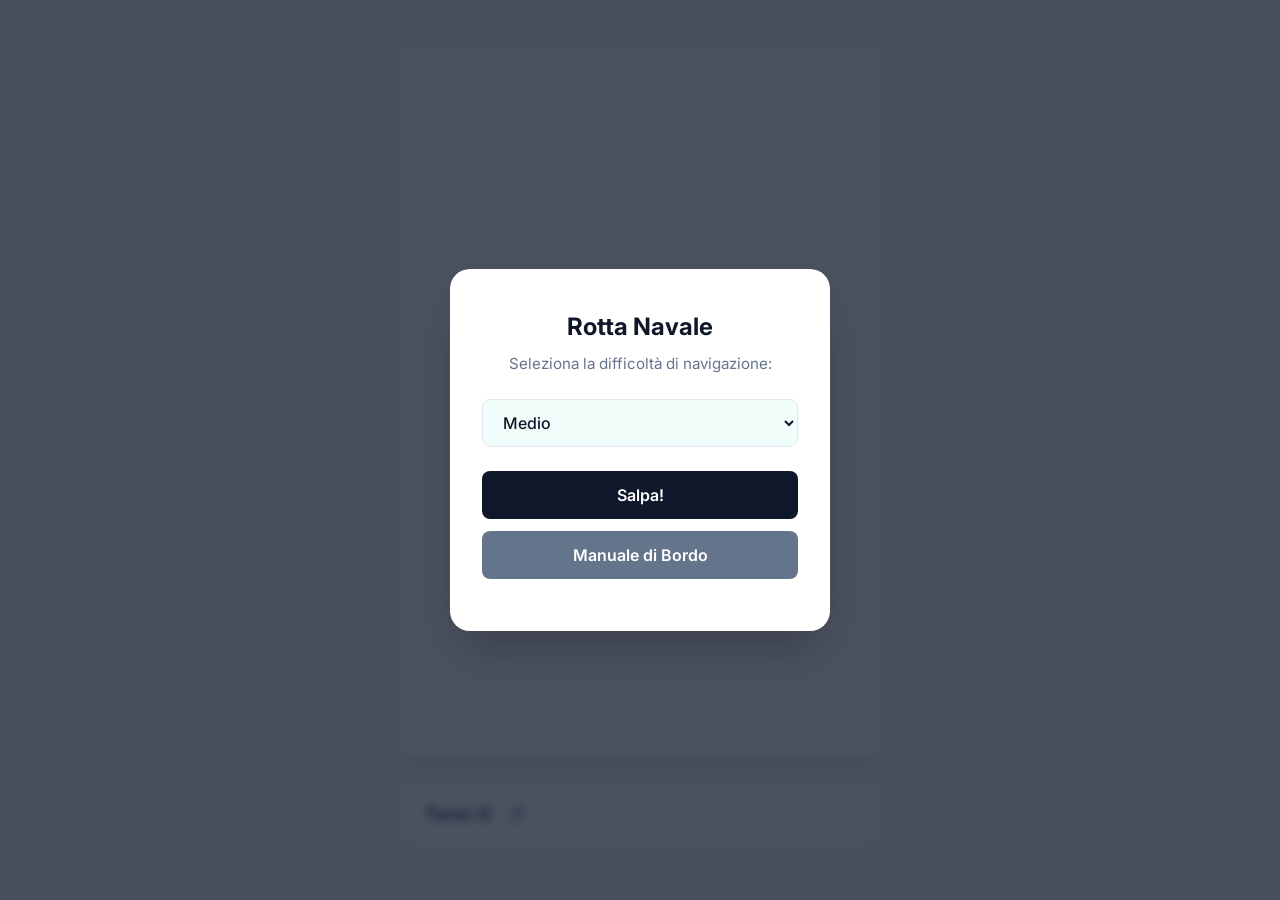
==== boat/index.html @ 7e12c4a1 "Creazione gioco barca" ====
<!DOCTYPE html>
<html lang="it">
<head>
    <meta charset="UTF-8">
    <meta name="viewport" content="width=device-width, initial-scale=1.0">
    <title>Rotta Navale</title>
    <link rel="stylesheet" href="style.css">
</head>
<body>
    <div class="app-container">
        <main class="game-board fullscreen">
            <div class="canvas-wrapper">
                <canvas id="gameCanvas" onclick="handleCanvasClick(event)"></canvas>
            </div>
            
            <div class="mini-hud">
                <div class="hud-left">
                    <span id="strokeInfo">Turni: 0</span>
                    <span id="buoyStatus" style="display:none; font-size: 0.9em; margin-left:10px;">🚩 Boa: ❌</span>
                    <button class="btn-help" onclick="openTutorial()" title="Regole del gioco">?</button>
                </div>
                <span id="rollInfo"></span>
            </div>
        </main>

        <div id="gameModal" class="modal-overlay">
            <div class="modal-content">
                <h2 id="modalTitle">Titolo</h2>
                <div id="modalBody"></div>
            </div>
        </div>
    </div>
    <script src="script.js"></script>
</body>
</html>
---- boat/style.css ----
@import url('https://fonts.googleapis.com/css2?family=Inter:wght@400;500;600;700&display=swap');

:root {
    --bg-page: #f0fdfa; /* Leggero azzurro per il tema marino */
    --bg-panel: #ffffff;
    --text-main: #0f172a;
    --text-muted: #64748b;
    --border-color: #e2e8f0;
    
    --btn-primary: #0f172a;
    --btn-blue: #0ea5e9;
    --btn-orange: #f59e0b;
    --btn-green: #10b981;
    --btn-grey: #94a3b8;
}

* {
    box-sizing: border-box;
    margin: 0;
    padding: 0;
    font-family: 'Inter', system-ui, -apple-system, sans-serif;
}

body {
    background-color: var(--bg-page);
    color: var(--text-main);
    line-height: 1.5;
    overflow-x: hidden;
}

.app-container {
    width: 100%;
    min-height: 100vh;
}

.fullscreen {
    display: flex;
    flex-direction: column;
    align-items: center;
    justify-content: center;
    min-height: 100vh;
    padding: 1rem;
    background-color: var(--bg-page);
}

.canvas-wrapper {
    width: 100%;
    max-width: 480px;
    margin: 0 auto;
    background: var(--bg-panel);
    padding: 1rem;
    border-radius: 1rem;
    box-shadow: 0 10px 25px -5px rgba(0, 0, 0, 0.1), 0 8px 10px -6px rgba(0, 0, 0, 0.1);
}

canvas {
    display: block;
    width: 100%;
    height: auto;
    aspect-ratio: 12 / 18;
    border: 1px solid var(--border-color);
    border-radius: 0.5rem;
    cursor: pointer;
    image-rendering: -webkit-optimize-contrast;
    image-rendering: crisp-edges;
}

.mini-hud {
    display: flex;
    justify-content: space-between;
    width: 100%;
    max-width: 480px;
    margin-top: 1.5rem;
    background: var(--bg-panel);
    padding: 1rem 1.5rem;
    border-radius: 0.75rem;
    box-shadow: 0 4px 6px -1px rgba(0, 0, 0, 0.05);
    border: 1px solid var(--border-color);
    font-weight: 600;
    font-size: 1.1rem;
    color: var(--text-main);
}

#rollInfo {
    color: var(--btn-blue);
}

.modal-overlay {
    position: fixed;
    top: 0; left: 0; right: 0; bottom: 0;
    background: rgba(15, 23, 42, 0.75);
    backdrop-filter: blur(4px);
    display: flex;
    align-items: center;
    justify-content: center;
    z-index: 1000;
    opacity: 0;
    pointer-events: none;
    transition: opacity 0.25s ease;
}

.modal-overlay.active {
    opacity: 1;
    pointer-events: auto;
}

.modal-content {
    background: var(--bg-panel);
    padding: 2.5rem 2rem;
    border-radius: 1.25rem;
    width: 90%;
    max-width: 380px;
    text-align: center;
    box-shadow: 0 25px 50px -12px rgba(0, 0, 0, 0.25);
    transform: translateY(20px) scale(0.95);
    transition: transform 0.25s cubic-bezier(0.4, 0, 0.2, 1);
}

.modal-overlay.active .modal-content {
    transform: translateY(0) scale(1);
}

.modal-content h2 {
    font-size: 1.5rem;
    font-weight: 700;
    margin-bottom: 0.5rem;
    color: var(--text-main);
}

.modal-content p {
    color: var(--text-muted);
    margin-bottom: 1.5rem;
    font-size: 0.95rem;
}

.input-select {
    width: 100%;
    padding: 0.75rem 1rem;
    margin-bottom: 1.5rem;
    border: 1px solid var(--border-color);
    border-radius: 0.5rem;
    font-size: 1rem;
    font-weight: 500;
    color: var(--text-main);
    background-color: var(--bg-page);
    outline: none;
    cursor: pointer;
    transition: border-color 0.2s;
}

.input-select:focus {
    border-color: var(--btn-blue);
}

.btn {
    display: block;
    width: 100%;
    padding: 0.875rem 1rem;
    border: none;
    border-radius: 0.5rem;
    font-size: 1rem;
    font-weight: 600;
    cursor: pointer;
    color: white;
    margin-bottom: 0.75rem;
    transition: transform 0.1s, filter 0.2s;
}

.btn:active { transform: scale(0.98); }
.btn:hover { filter: brightness(1.1); }

.btn-primary { background: var(--btn-primary); }
.btn-blue { background: var(--btn-blue); }
.btn-orange { background: var(--btn-orange); color: #fff; }
.btn-green { background: var(--btn-green); }
.btn-grey { background: var(--text-muted); }

.hud-left {
    display: flex;
    align-items: center;
    gap: 0.75rem;
}

.btn-help {
    width: 1.75rem;
    height: 1.75rem;
    border-radius: 50%;
    border: 1px solid var(--border-color);
    background: var(--bg-page);
    color: var(--text-main);
    font-weight: bold;
    font-size: 0.9rem;
    cursor: pointer;
    display: flex;
    align-items: center;
    justify-content: center;
    transition: all 0.2s;
}

.btn-help:hover {
    background: var(--btn-primary);
    color: white;
    border-color: var(--btn-primary);
}

.tutorial-text {
    text-align: left;
    font-size: 0.9rem;
    color: var(--text-muted);
    margin-bottom: 1.5rem;
    display: flex;
    flex-direction: column;
    gap: 0.75rem;
    max-height: 50vh;
    overflow-y: auto;
    padding-right: 0.5rem;
}

.tutorial-text strong {
    color: var(--text-main);
}
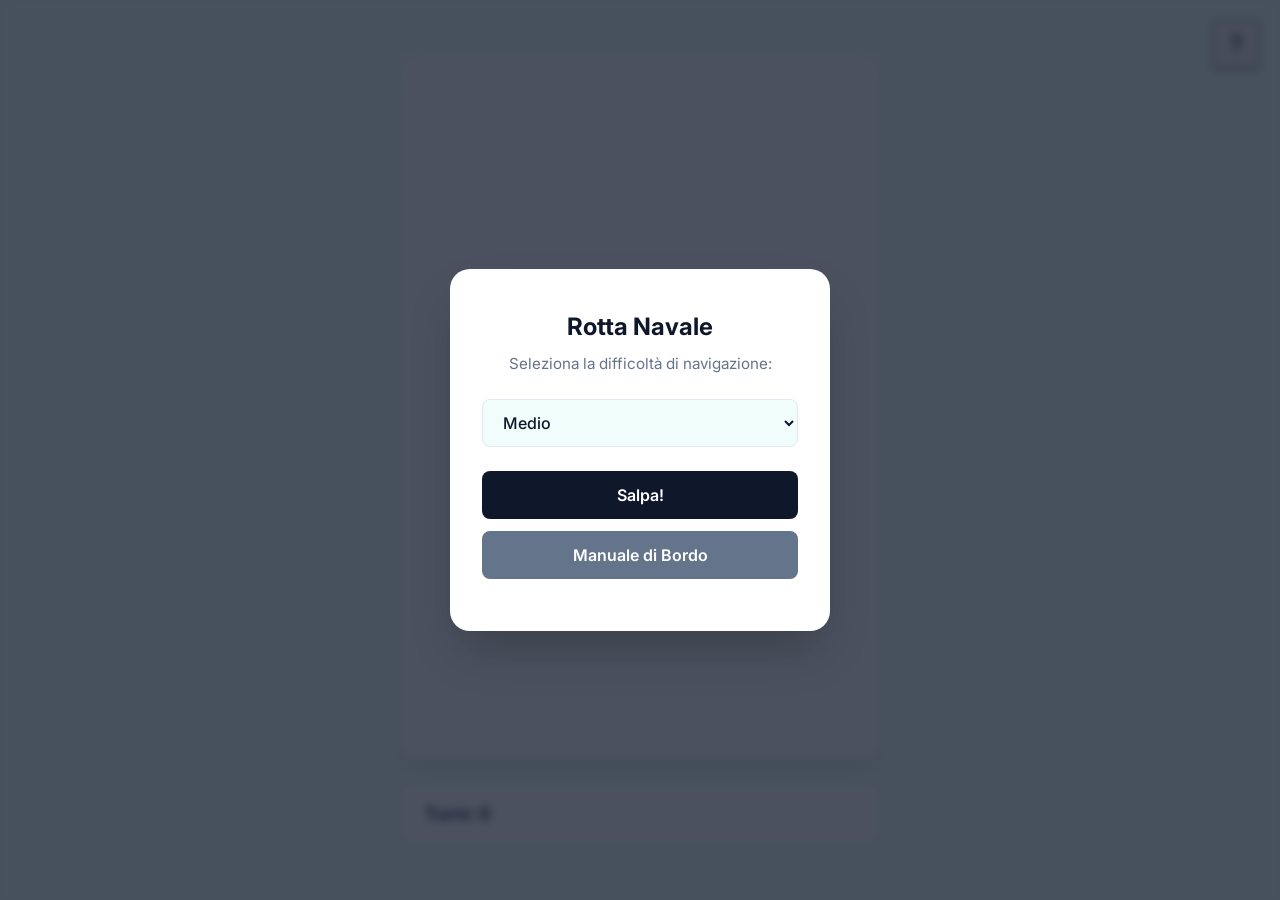
==== commit 0edda272: "Obiettivi: Aggiunto pulsante tutorial e migliorata la gestione dello stato di gioco - Introdotto un " ====
--- a/boat/index.html
+++ b/boat/index.html
@@ -7,6 +7,7 @@
     <link rel="stylesheet" href="style.css">
 </head>
 <body>
+    <button class="btn-floating" onclick="openTutorial()" title="Regole del gioco">?</button>
     <div class="app-container">
         <main class="game-board fullscreen">
             <div class="canvas-wrapper">
@@ -17,7 +18,6 @@
                 <div class="hud-left">
                     <span id="strokeInfo">Turni: 0</span>
                     <span id="buoyStatus" style="display:none; font-size: 0.9em; margin-left:10px;">🚩 Boa: ❌</span>
-                    <button class="btn-help" onclick="openTutorial()" title="Regole del gioco">?</button>
                 </div>
                 <span id="rollInfo"></span>
             </div>
@@ -30,6 +30,7 @@
             </div>
         </div>
     </div>
+    <script src="../common.js"></script>
     <script src="script.js"></script>
 </body>
 </html>
--- a/boat/style.css
+++ b/boat/style.css
@@ -219,3 +219,14 @@
 .tutorial-text strong {
     color: var(--text-main);
 }
+
+.btn-floating {
+    position: fixed;
+    top: 20px;
+    right: 20px;
+    width: 3rem;
+    height: 3rem;
+    font-size: 1.5rem;
+    box-shadow: 0 4px 6px -1px rgba(0, 0, 0, 0.2);
+    z-index: 900;
+}
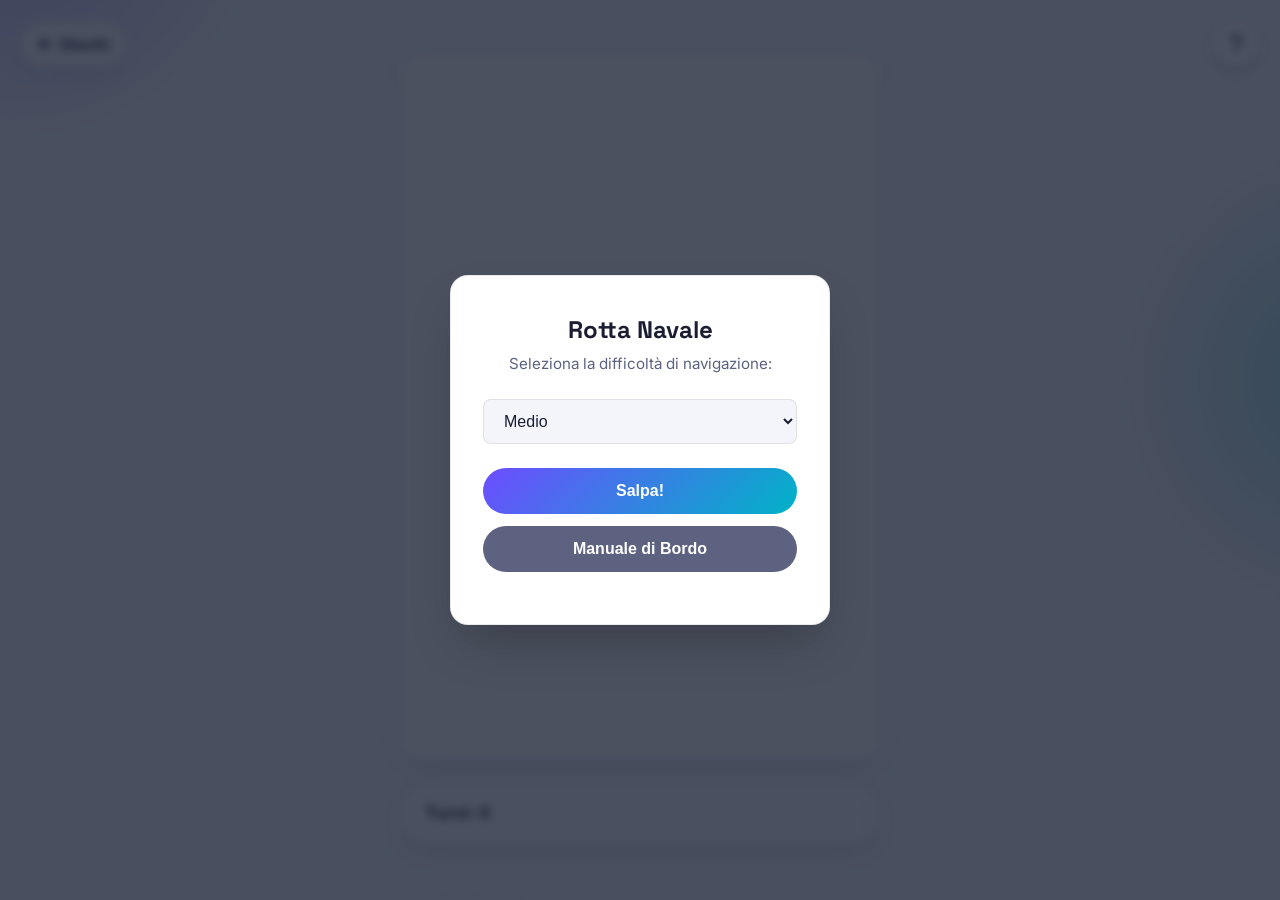
==== commit c9c9d82a: "Restyling con lo stile del sito personale - Menu con copertine a quadretti e tema condiviso mf-theme" ====
--- a/boat/index.html
+++ b/boat/index.html
@@ -4,14 +4,18 @@
     <meta charset="UTF-8">
     <meta name="viewport" content="width=device-width, initial-scale=1.0">
     <title>Rotta Navale</title>
+    <link rel="stylesheet" href="https://cdnjs.cloudflare.com/ajax/libs/font-awesome/6.5.1/css/all.min.css">
+    <link rel="stylesheet" href="../mf-theme.css">
     <link rel="stylesheet" href="style.css">
+    <script src="../mf-theme.js"></script>
 </head>
 <body>
-    <button class="btn-floating" onclick="openTutorial()" title="Regole del gioco">?</button>
+    <a class="btn-back" href="../" title="Torna ai giochi"><i class="fa-solid fa-arrow-left"></i><span>Giochi</span></a>
+    <button id="btnHelpFloating" class="btn-floating" title="Regole del gioco">?</button>
     <div class="app-container">
         <main class="game-board fullscreen">
             <div class="canvas-wrapper">
-                <canvas id="gameCanvas" onclick="handleCanvasClick(event)"></canvas>
+                <canvas id="gameCanvas"></canvas>
             </div>
             
             <div class="mini-hud">
--- a/mf-theme.css
+++ b/mf-theme.css
@@ -0,0 +1,221 @@
+/* ==========================================================
+   mf-theme · stile condiviso dei progetti di Matteo Filippini
+   Stessi colori, font e componenti di https://mattemn97.github.io
+   ========================================================== */
+@import url('https://fonts.googleapis.com/css2?family=Inter:wght@400;500;600;700&family=Space+Grotesk:wght@500;700&family=JetBrains+Mono:wght@400;500&display=swap');
+
+:root {
+  --bg: #f4f5fb;
+  --bg-2: #eceefa;
+  --surface: rgba(255, 255, 255, 0.72);
+  --surface-solid: #ffffff;
+  --border: rgba(20, 24, 60, 0.09);
+  --text: #1b1e33;
+  --muted: #5d6280;
+  --primary: #6d4dff;
+  --primary-2: #00b3c7;
+  --accent: #ff5d8f;
+  --ok: #1aa564;
+  --warn: #e0a100;
+  --err: #e5484d;
+  --on-primary: #ffffff;
+  --gradient: linear-gradient(135deg, var(--primary), var(--primary-2));
+  --shadow: 0 10px 30px -12px rgba(30, 30, 80, 0.18);
+  --blob-opacity: 0.35;
+  --radius: 18px;
+  --radius-sm: 10px;
+  --font: 'Inter', system-ui, -apple-system, 'Segoe UI', Roboto, sans-serif;
+  --font-display: 'Space Grotesk', var(--font);
+  --font-mono: 'JetBrains Mono', ui-monospace, Consolas, monospace;
+  color-scheme: light;
+}
+
+@media (prefers-color-scheme: dark) {
+  :root:not([data-theme="light"]) {
+    --bg: #0b0d1a; --bg-2: #11142a; --surface: rgba(22, 25, 48, 0.68); --surface-solid: #161930;
+    --border: rgba(255, 255, 255, 0.08); --text: #e8e9f5; --muted: #9a9fc0;
+    --primary: #8f75ff; --primary-2: #22d3e6; --accent: #ff6f9c; --ok: #3ccf8e; --warn: #f5c044; --err: #ff6b70;
+    --shadow: 0 14px 40px -16px rgba(0, 0, 0, 0.6); --blob-opacity: 0.25; color-scheme: dark;
+  }
+}
+:root[data-theme="dark"] {
+  --bg: #0b0d1a; --bg-2: #11142a; --surface: rgba(22, 25, 48, 0.68); --surface-solid: #161930;
+  --border: rgba(255, 255, 255, 0.08); --text: #e8e9f5; --muted: #9a9fc0;
+  --primary: #8f75ff; --primary-2: #22d3e6; --accent: #ff6f9c; --ok: #3ccf8e; --warn: #f5c044; --err: #ff6b70;
+  --shadow: 0 14px 40px -16px rgba(0, 0, 0, 0.6); --blob-opacity: 0.25; color-scheme: dark;
+}
+
+*, *::before, *::after { box-sizing: border-box; }
+
+html, body { margin: 0; }
+body {
+  font-family: var(--font);
+  background: var(--bg);
+  color: var(--text);
+  line-height: 1.55;
+  -webkit-font-smoothing: antialiased;
+  min-height: 100vh;
+  transition: background-color .4s, color .4s;
+}
+
+/* sfondo con macchie di colore che si muovono lentamente */
+body::before {
+  content: ''; position: fixed; inset: -20vmax; z-index: -1; pointer-events: none;
+  background:
+    radial-gradient(28vmax 28vmax at 15% 10%, color-mix(in srgb, var(--primary) calc(var(--blob-opacity) * 100%), transparent), transparent 70%),
+    radial-gradient(26vmax 26vmax at 90% 45%, color-mix(in srgb, var(--primary-2) calc(var(--blob-opacity) * 100%), transparent), transparent 70%),
+    radial-gradient(22vmax 22vmax at 40% 95%, color-mix(in srgb, var(--accent) calc(var(--blob-opacity) * 100%), transparent), transparent 70%);
+  animation: mf-drift 28s ease-in-out infinite alternate;
+}
+@keyframes mf-drift { to { transform: translate(4vmax, 3vmax) rotate(8deg); } }
+
+a { color: var(--primary); text-decoration: none; }
+a:hover { text-decoration: underline; }
+h1, h2, h3, h4 { font-family: var(--font-display); line-height: 1.2; margin: 0 0 .6rem; }
+p { margin: 0 0 .8rem; }
+.mono { font-family: var(--font-mono); }
+.muted { color: var(--muted); }
+.small { font-size: .85rem; }
+.hidden { display: none !important; }
+
+/* ---------- Barra superiore ---------- */
+.mf-topbar {
+  position: sticky; top: 0; z-index: 50;
+  display: flex; align-items: center; gap: .8rem;
+  padding: .65rem clamp(14px, 3vw, 32px);
+  background: color-mix(in srgb, var(--bg) 72%, transparent);
+  backdrop-filter: blur(14px); -webkit-backdrop-filter: blur(14px);
+  border-bottom: 1px solid var(--border);
+}
+.mf-home {
+  display: inline-flex; align-items: center; gap: .55rem; color: var(--text); font-weight: 600; font-size: .9rem; flex: none;
+}
+.mf-home:hover { text-decoration: none; color: var(--primary); }
+.mf-mark {
+  display: grid; place-items: center; width: 32px; height: 32px; border-radius: 10px;
+  background: var(--gradient); color: var(--on-primary);
+  font: 700 .8rem var(--font-display);
+}
+.mf-sep { color: var(--muted); opacity: .5; }
+.mf-app-title { font: 600 1rem var(--font-display); margin: 0; white-space: nowrap; overflow: hidden; text-overflow: ellipsis; min-width: 0; }
+.mf-topbar-actions { margin-left: auto; display: flex; gap: .5rem; align-items: center; flex: none; }
+.mf-icon-btn {
+  display: inline-grid; place-items: center; width: 38px; height: 38px; border-radius: 50%;
+  border: 1px solid var(--border); background: var(--surface); color: var(--text); cursor: pointer;
+  font-size: 1rem; transition: transform .3s, color .2s, border-color .2s;
+}
+.mf-icon-btn:hover { color: var(--primary); border-color: var(--primary); text-decoration: none; }
+#mfTheme:hover { transform: rotate(180deg); }
+@media (max-width: 560px) { .mf-home-name, .mf-sep { display: none; } }
+
+/* ---------- Layout ---------- */
+.mf-main { max-width: 1180px; margin: 0 auto; padding: clamp(1.2rem, 4vw, 2.4rem) clamp(14px, 3vw, 32px) 2rem; }
+.mf-hero { margin-bottom: 1.6rem; }
+.mf-hero h1 {
+  font-size: clamp(1.9rem, 5vw, 3rem); letter-spacing: -0.02em; margin-bottom: .3rem;
+  background: linear-gradient(120deg, var(--text) 30%, var(--primary) 70%, var(--primary-2));
+  -webkit-background-clip: text; background-clip: text; color: transparent;
+}
+.mf-hero p { color: var(--muted); font-size: 1.05rem; max-width: 70ch; }
+.mf-eyebrow { font-family: var(--font-mono); color: var(--primary); font-size: .9rem; margin-bottom: .2rem; }
+.mf-grid { display: grid; gap: 1.2rem; }
+
+/* ---------- Card ---------- */
+.mf-card {
+  position: relative; background: var(--surface); border: 1px solid var(--border); border-radius: var(--radius);
+  padding: 1.3rem 1.4rem; box-shadow: var(--shadow); color: var(--text);
+  backdrop-filter: blur(14px); -webkit-backdrop-filter: blur(14px);
+  transition: transform .25s, border-color .25s;
+}
+.mf-card h2 { font-size: 1.12rem; display: flex; align-items: center; gap: .55rem; }
+.mf-card-head { display: flex; flex-wrap: wrap; align-items: center; justify-content: space-between; gap: .6rem; margin-bottom: .9rem; }
+.mf-card-head h2 { margin: 0; }
+a.mf-card:hover { text-decoration: none; transform: translateY(-4px); border-color: color-mix(in srgb, var(--primary) 45%, var(--border)); }
+.mf-step {
+  display: inline-grid; place-items: center; width: 26px; height: 26px; border-radius: 8px;
+  background: var(--gradient); color: var(--on-primary); font: 700 .8rem var(--font-display);
+}
+
+/* ---------- Bottoni ---------- */
+.mf-btn {
+  display: inline-flex; align-items: center; justify-content: center; gap: .5rem;
+  padding: .65rem 1.1rem; border-radius: 999px; border: 1px solid var(--border);
+  background: var(--surface); color: var(--text); font: 600 .92rem var(--font);
+  cursor: pointer; transition: transform .2s, box-shadow .2s, border-color .2s, color .2s, opacity .2s; white-space: nowrap;
+}
+.mf-btn:hover { transform: translateY(-2px); border-color: var(--primary); color: var(--primary); text-decoration: none; }
+.mf-btn:active { transform: translateY(0) scale(.98); }
+.mf-btn-primary { background: var(--gradient); border-color: transparent; color: var(--on-primary); box-shadow: 0 8px 22px -10px var(--primary); }
+.mf-btn-primary:hover { color: var(--on-primary); border-color: transparent; box-shadow: 0 12px 28px -10px var(--primary); }
+.mf-btn-sm { padding: .4rem .85rem; font-size: .84rem; }
+.mf-btn-block { display: flex; width: 100%; }
+.mf-btn:disabled { opacity: .45; cursor: not-allowed; transform: none; box-shadow: none; }
+
+/* ---------- Campi ---------- */
+.mf-label { display: block; font-size: .82rem; font-weight: 600; color: var(--muted); margin: 0 0 .35rem; }
+.mf-input, .mf-select {
+  width: 100%; padding: .7rem .95rem; border-radius: 12px; font: inherit; font-size: .95rem;
+  border: 1px solid var(--border); background: var(--bg-2); color: var(--text); outline: none; transition: border-color .2s, box-shadow .2s;
+}
+.mf-input:focus, .mf-select:focus { border-color: var(--primary); box-shadow: 0 0 0 3px color-mix(in srgb, var(--primary) 20%, transparent); }
+.mf-search { position: relative; }
+.mf-search > i { position: absolute; left: 1rem; top: 50%; transform: translateY(-50%); color: var(--muted); pointer-events: none; }
+.mf-search .mf-input { padding-left: 2.6rem; }
+
+/* ---------- Pill, chip, badge ---------- */
+.mf-pill {
+  display: inline-flex; align-items: center; gap: .35rem; font-size: .8rem; font-weight: 500;
+  padding: .2rem .65rem; border-radius: 999px;
+  background: color-mix(in srgb, var(--primary) 12%, transparent); color: var(--primary);
+}
+.mf-chips { display: flex; flex-wrap: wrap; gap: .4rem; }
+.mf-chip {
+  display: inline-flex; align-items: center; gap: .4rem; padding: .38rem .8rem; border-radius: 999px;
+  font: 500 .84rem var(--font); cursor: pointer; background: var(--bg-2); color: var(--muted);
+  border: 1px solid var(--border); transition: all .2s;
+}
+.mf-chip:hover { color: var(--text); }
+.mf-chip.active { background: var(--gradient); border-color: transparent; color: var(--on-primary); }
+.mf-freq {
+  display: inline-block; font-family: var(--font-mono); font-size: .82rem; font-weight: 500; white-space: nowrap;
+  padding: .12rem .5rem; margin: .1rem .15rem .1rem 0; border-radius: 6px;
+  background: color-mix(in srgb, var(--primary-2) 14%, transparent); color: color-mix(in srgb, var(--primary-2) 80%, var(--text));
+}
+
+/* ---------- Avvisi ---------- */
+.mf-alert {
+  display: flex; gap: .7rem; align-items: flex-start; padding: .85rem 1rem; border-radius: 12px;
+  border: 1px solid var(--border); background: var(--bg-2); font-size: .92rem; margin: .8rem 0;
+  animation: mf-in .3s ease both;
+}
+.mf-alert.ok { border-color: color-mix(in srgb, var(--ok) 45%, transparent); background: color-mix(in srgb, var(--ok) 12%, transparent); }
+.mf-alert.err { border-color: color-mix(in srgb, var(--err) 45%, transparent); background: color-mix(in srgb, var(--err) 12%, transparent); }
+.mf-alert.warn { border-color: color-mix(in srgb, var(--warn) 45%, transparent); background: color-mix(in srgb, var(--warn) 12%, transparent); }
+
+/* ---------- Tabelle ---------- */
+.mf-table-wrap { overflow-x: auto; border-radius: 12px; border: 1px solid var(--border); background: var(--surface-solid); }
+.mf-table { width: 100%; border-collapse: collapse; font-size: .9rem; }
+.mf-table th {
+  text-align: left; font-weight: 600; font-size: .78rem; text-transform: uppercase; letter-spacing: .04em;
+  color: var(--muted); background: var(--bg-2); padding: .65rem .85rem; position: sticky; top: 0; z-index: 1;
+}
+.mf-table td { padding: .6rem .85rem; border-top: 1px solid var(--border); vertical-align: top; }
+.mf-table tbody tr { transition: background .15s; }
+.mf-table tbody tr:hover { background: color-mix(in srgb, var(--primary) 6%, transparent); }
+
+/* ---------- Varie ---------- */
+.mf-spinner {
+  display: inline-block; width: 18px; height: 18px; border-radius: 50%; vertical-align: middle;
+  border: 3px solid color-mix(in srgb, var(--primary) 25%, transparent); border-top-color: var(--primary);
+  animation: mf-spin .8s linear infinite;
+}
+.mf-spinner.lg { width: 46px; height: 46px; border-width: 5px; }
+@keyframes mf-spin { to { transform: rotate(360deg); } }
+@keyframes mf-in { from { opacity: 0; transform: translateY(10px); } to { opacity: 1; transform: none; } }
+.mf-anim { animation: mf-in .45s ease both; animation-delay: calc(var(--i, 0) * 40ms); }
+
+.mf-footer { text-align: center; padding: 2rem 1rem; color: var(--muted); font-size: .85rem; }
+
+@media (prefers-reduced-motion: reduce) {
+  *, *::before, *::after { animation: none !important; transition: none !important; }
+}
--- a/boat/style.css
+++ b/boat/style.css
@@ -1,28 +1,25 @@
-@import url('https://fonts.googleapis.com/css2?family=Inter:wght@400;500;600;700&display=swap');
-
 :root {
-    --bg-page: #f0fdfa; /* Leggero azzurro per il tema marino */
-    --bg-panel: #ffffff;
-    --text-main: #0f172a;
-    --text-muted: #64748b;
-    --border-color: #e2e8f0;
-    
-    --btn-primary: #0f172a;
-    --btn-blue: #0ea5e9;
+    /* colori dell'interfaccia presi dal tema condiviso (mf-theme.css) */
+    --bg-page: var(--bg);
+    --bg-panel: var(--surface-solid);
+    --text-main: var(--text);
+    --text-muted: var(--muted);
+    --border-color: var(--border);
+
+    --btn-primary: var(--gradient);
+    --btn-blue: var(--primary-2);
     --btn-orange: #f59e0b;
-    --btn-green: #10b981;
-    --btn-grey: #94a3b8;
+    --btn-green: var(--ok);
+    --btn-grey: var(--muted);
 }
 
 * {
     box-sizing: border-box;
     margin: 0;
     padding: 0;
-    font-family: 'Inter', system-ui, -apple-system, sans-serif;
 }
 
 body {
-    background-color: var(--bg-page);
     color: var(--text-main);
     line-height: 1.5;
     overflow-x: hidden;
@@ -229,4 +226,24 @@
     font-size: 1.5rem;
     box-shadow: 0 4px 6px -1px rgba(0, 0, 0, 0.2);
     z-index: 900;
-}+}
+
+/* ---------- integrazione con il tema condiviso ---------- */
+.fullscreen { background: transparent; }
+.canvas-wrapper { background: #ffffff; border: 1px solid var(--border-color); box-shadow: var(--shadow); border-radius: var(--radius); }
+.mini-hud { background: var(--surface); backdrop-filter: blur(12px); -webkit-backdrop-filter: blur(12px); box-shadow: var(--shadow); border-radius: 999px; }
+.modal-content { border: 1px solid var(--border-color); border-radius: var(--radius); }
+.modal-content h2 { font-family: var(--font-display); }
+.btn { border-radius: 999px; }
+.btn-floating { border-radius: 50%; background: var(--surface); color: var(--text-main); border: 1px solid var(--border-color); backdrop-filter: blur(12px); }
+.btn-floating:hover { color: var(--primary); border-color: var(--primary); }
+.btn-back {
+    position: fixed; top: 20px; left: 20px; z-index: 900;
+    display: inline-flex; align-items: center; gap: .45rem; height: 3rem; padding: 0 1.1rem;
+    border-radius: 999px; border: 1px solid var(--border-color); background: var(--surface);
+    backdrop-filter: blur(12px); -webkit-backdrop-filter: blur(12px);
+    color: var(--text-main); font-weight: 600; text-decoration: none; box-shadow: var(--shadow);
+    transition: transform .2s, color .2s, border-color .2s;
+}
+.btn-back:hover { transform: translateY(-2px); color: var(--primary); border-color: var(--primary); text-decoration: none; }
+@media (max-width: 520px) { .btn-back span { display: none; } .btn-back { padding: 0; width: 3rem; justify-content: center; } }
